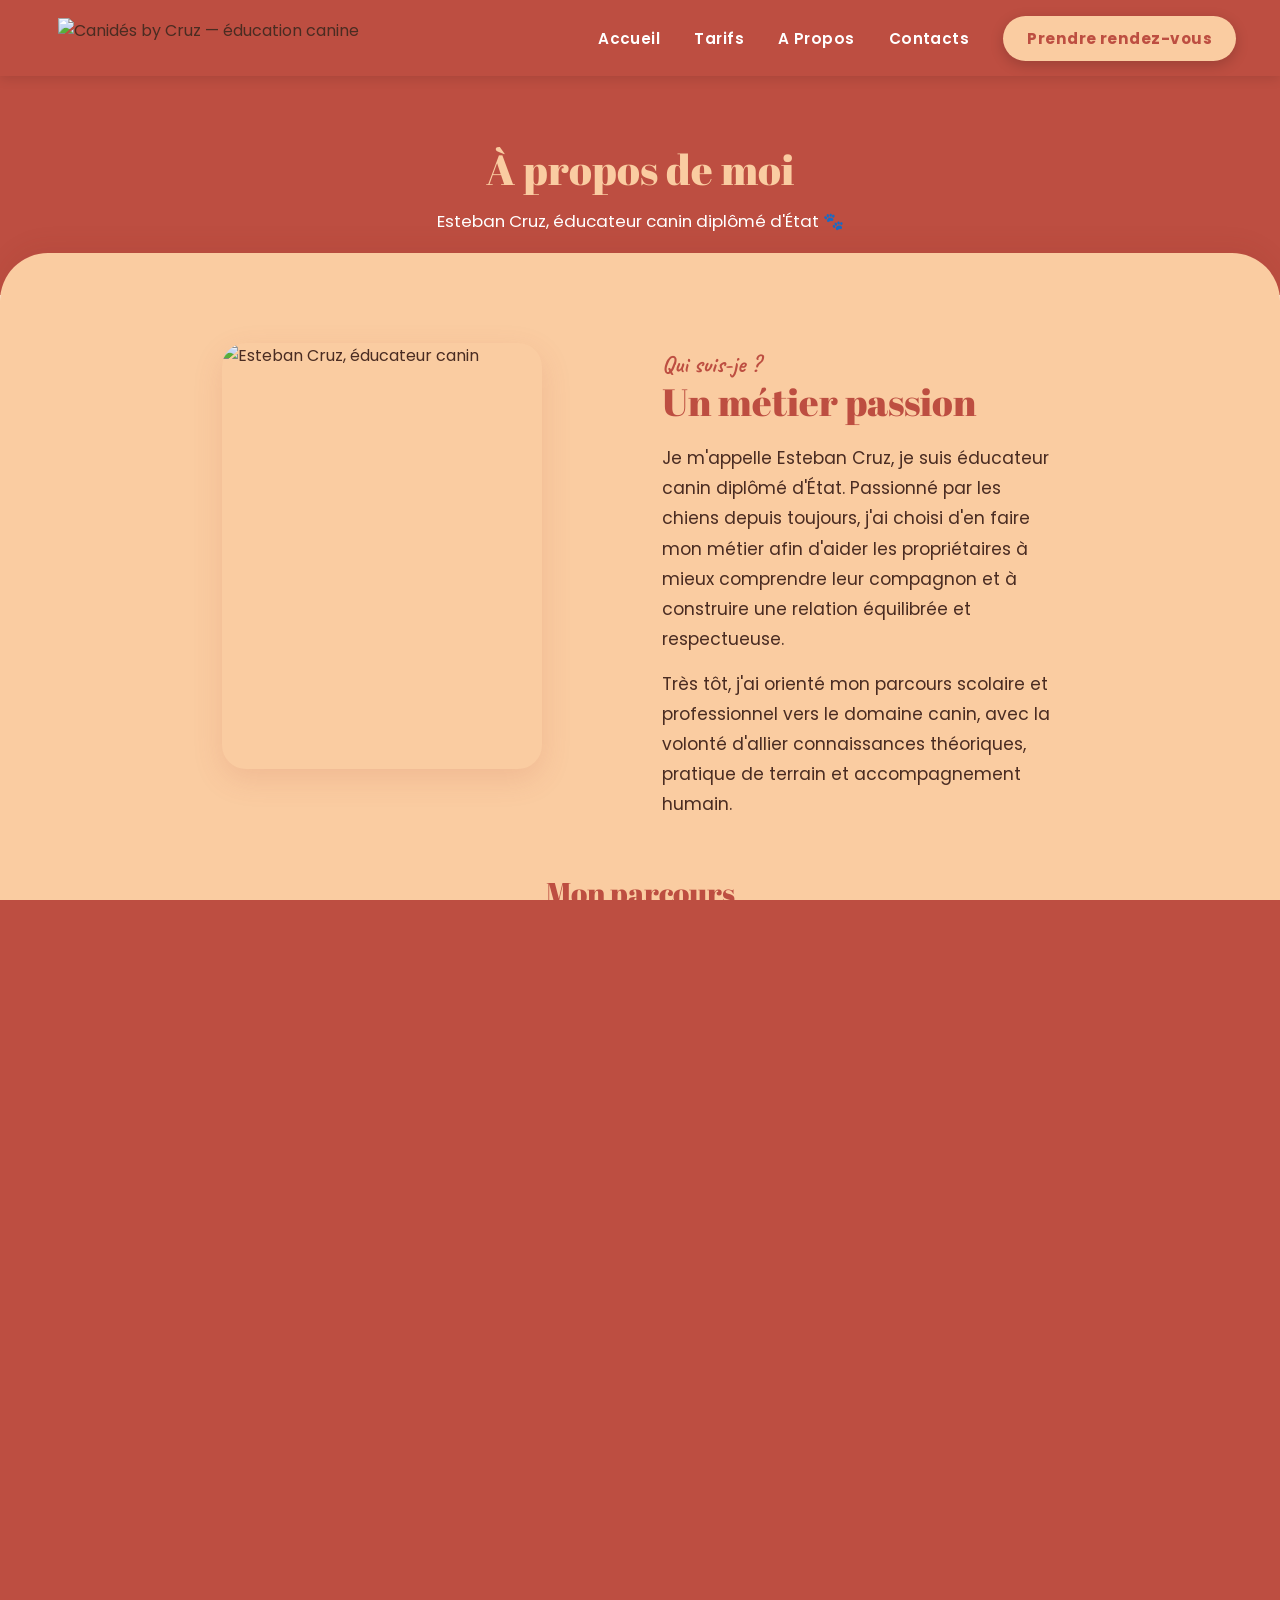
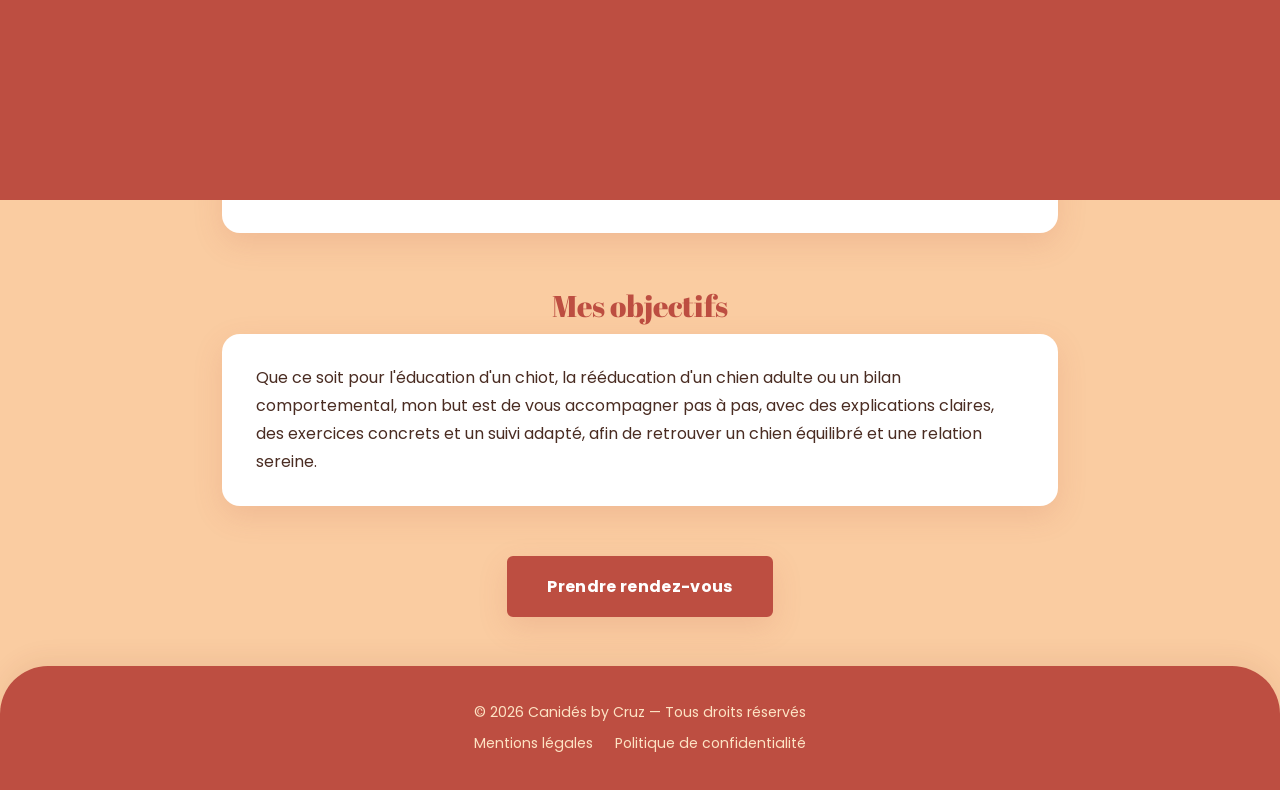
==== a-propos.html @ 32726998 "Add files via upload" ====
<!DOCTYPE html>
<html lang="fr">
<head>
<meta charset="UTF-8">
<meta name="viewport" content="width=device-width, initial-scale=1.0">
<title>À propos de moi — Esteban Cruz | Canidés by Cruz</title>
<meta name="description" content="Le parcours d'Esteban Cruz, éducateur canin diplômé d'État : formation, approche et objectifs.">
<link rel="icon" href="assets/images/logo-icon.png">
<link rel="preconnect" href="https://fonts.googleapis.com">
<link href="https://fonts.googleapis.com/css2?family=Abril+Fatface&family=Caveat:wght@700&family=Poppins:wght@400;500;600;700&display=swap" rel="stylesheet">
<link rel="stylesheet" href="assets/css/style.css">
</head>
<body>
<script>document.documentElement.classList.add('js-loading');</script>
<div class="page-transition" id="pageTransition" aria-hidden="true"><img class="pt-logo" src="assets/images/logo-dog.png" alt=""></div>

<header class="site-header">
  <div class="container">
    <a href="index.html" class="logo">
      <img class="logo-dog" src="assets/images/logo-dog.png" alt="">
      <img class="logo-word" src="assets/images/logo-word.png" alt="Canidés by Cruz — éducation canine">
    </a>
    <button class="nav-toggle" id="navToggle" aria-label="Menu">
      <span></span><span></span><span></span>
    </button>
    <ul class="nav-links" id="navLinks">
      <li><a href="index.html#accueil">Accueil</a></li>
      <li><a href="index.html#tarifs">Tarifs</a></li>
      <li><a href="index.html#a-propos">A Propos</a></li>
      <li><a href="index.html#contact">Contacts</a></li>
      <li><a href="pre-bilan.html" class="nav-cta">Prendre rendez-vous</a></li>
    </ul>
  </div>
</header>

<section class="form-page-hero">
  <div class="container">
    <h1>À propos de moi</h1>
    <p>Esteban Cruz, éducateur canin diplômé d'État 🐾</p>
  </div>
</section>

<section class="about-page">
  <div class="container">

    <div class="apropos-intro about-grid">
      <div class="about-photo">
        <img src="assets/images/about-photo.jpg" alt="Esteban Cruz, éducateur canin">
      </div>
      <div class="about-text">
        <span class="section-kicker">Qui suis-je ?</span>
        <h2 class="section-title">Un métier passion</h2>
        <p>Je m'appelle Esteban Cruz, je suis éducateur canin diplômé d'État. Passionné par les chiens depuis toujours, j'ai choisi d'en faire mon métier afin d'aider les propriétaires à mieux comprendre leur compagnon et à construire une relation équilibrée et respectueuse.</p>
        <p>Très tôt, j'ai orienté mon parcours scolaire et professionnel vers le domaine canin, avec la volonté d'allier connaissances théoriques, pratique de terrain et accompagnement humain.</p>
      </div>
    </div>

    <h2 class="about-block-title">Mon parcours</h2>
    <div class="timeline">
      <div class="timeline-item">
        <span class="timeline-num">1</span>
        <div class="tl-body">
          <h3>Bac Professionnel CGESCF</h3>
          <p>J'ai débuté par un Bac Professionnel CGESCF (Conduite et Gestion d'une Entreprise du Secteur Canin et Félin). Cette formation m'a permis d'acquérir des bases solides en éducation canine, comportement, gestion d'entreprise et relation client.</p>
        </div>
      </div>
      <div class="timeline-item">
        <span class="timeline-num">2</span>
        <div class="tl-body">
          <h3>ACACED</h3>
          <p>Grâce à ce diplôme, j'ai obtenu directement l'ACACED, attestant de mes compétences réglementaires et professionnelles dans le domaine des animaux de compagnie.</p>
        </div>
      </div>
      <div class="timeline-item">
        <span class="timeline-num">3</span>
        <div class="tl-body">
          <h3>BP Éducateur Canin – Diplôme d'État</h3>
          <p>Souhaitant approfondir mes compétences et professionnaliser davantage ma pratique, j'ai ensuite suivi et obtenu le BP Éducateur Canin – Diplôme d'État. Cette formation m'a permis de perfectionner mes méthodes de travail, d'intervenir sur des situations variées (chiots, chiens adultes, rééducation comportementale) et de proposer des accompagnements structurés et personnalisés.</p>
        </div>
      </div>
    </div>

    <h2 class="about-block-title">Mon approche</h2>
    <div class="info-card">
      <p>Mon travail repose sur une approche bienveillante, cohérente et individualisée. Chaque chien est unique, tout comme son environnement et sa relation avec son propriétaire. Avant d'agir, je cherche toujours à comprendre l'origine d'un comportement, afin de proposer des solutions durables et adaptées.</p>
      <p>Je privilégie des méthodes respectueuses du chien, basées sur la compréhension, la communication et la progression, avec un objectif clair : <span class="highlight">améliorer le quotidien du binôme humain–chien.</span></p>
    </div>

    <h2 class="about-block-title">Mes objectifs</h2>
    <div class="info-card">
      <p>Que ce soit pour l'éducation d'un chiot, la rééducation d'un chien adulte ou un bilan comportemental, mon but est de vous accompagner pas à pas, avec des explications claires, des exercices concrets et un suivi adapté, afin de retrouver un chien équilibré et une relation sereine.</p>
    </div>

    <div class="contact-cta">
      <a href="pre-bilan.html" class="btn">Prendre rendez-vous</a>
    </div>

  </div>
</section>

<footer>
  <div class="container">
    <p>&copy; <span id="year"></span> Canidés by Cruz — Tous droits réservés</p>
    <div class="footer-links">
      <a href="mentions-legales.html">Mentions légales</a>
      <a href="confidentialite.html">Politique de confidentialité</a>
    </div>
  </div>
</footer>

<script src="assets/js/script.js"></script>
</body>
</html>
---- assets/css/style.css ----
/* Canidés by Cruz — couleurs officielles, ne pas modifier */
:root {
  --red: #bd4e41;
  --red-dark: #a33f34;
  --peach: #facca1;
  --peach-light: #fde3c4;
  --white: #ffffff;
  --text: #4a2c22;
  --shadow: 0 10px 30px rgba(189, 78, 65, 0.15);
}

* { box-sizing: border-box; margin: 0; padding: 0; }

html { scroll-behavior: smooth; }

body {
  font-family: 'Poppins', sans-serif;
  color: var(--text);
  background: var(--white);
  overflow-x: hidden;
}

h1, h2, h3 { font-family: 'Abril Fatface', serif; font-weight: 400; line-height: 1.15; }

.script {
  font-family: 'Caveat', cursive;
  font-weight: 700;
}

img { max-width: 100%; display: block; }

a { text-decoration: none; color: inherit; }

.container {
  max-width: 1180px;
  margin: 0 auto;
  padding: 0 32px;
}

/* Header */
.site-header {
  position: sticky;
  top: 0;
  z-index: 100;
  background: var(--red);
  box-shadow: 0 2px 12px rgba(0,0,0,0.12);
}

.site-header .container {
  display: flex;
  align-items: center;
  justify-content: space-between;
  max-width: 100%;
  padding-top: 10px;
  padding-bottom: 10px;
  padding-left: 44px;
  padding-right: 44px;
}

.logo {
  display: flex;
  align-items: center;
  gap: 14px;
  flex-shrink: 0;
  transition: transform 0.3s ease;
}
.logo:hover { transform: scale(1.04); }

.logo img { width: auto; display: block; }
.logo-dog { height: 56px; }
.logo-word { height: 40px; }

.nav-links {
  display: flex;
  align-items: center;
  gap: 34px;
  list-style: none;
  margin-left: auto;
}

.nav-links > li { display: flex; align-items: center; }

.nav-links a {
  color: var(--white);
  font-weight: 600;
  font-size: 0.95rem;
  letter-spacing: 0.03em;
  position: relative;
  transition: color 0.2s;
}

/* soulignement animé au survol des liens simples */
.nav-links a:not(.nav-cta)::after {
  content: "";
  position: absolute;
  left: 0;
  bottom: -6px;
  width: 100%;
  height: 2px;
  background: var(--peach);
  transform: scaleX(0);
  transform-origin: left;
  transition: transform 0.28s ease;
}
.nav-links a:not(.nav-cta):hover { color: var(--peach); }
.nav-links a:not(.nav-cta):hover::after { transform: scaleX(1); }

/* bouton "Prendre rendez-vous" tout à droite */
.nav-cta {
  background: var(--peach);
  color: var(--red) !important;
  padding: 11px 24px;
  border-radius: 40px;
  font-weight: 700 !important;
  letter-spacing: 0.02em;
  box-shadow: 0 4px 14px rgba(0,0,0,0.18);
  transition: transform 0.2s ease, box-shadow 0.2s ease, background 0.2s ease;
  animation: ctaGlow 2.8s ease-in-out infinite;
}
@keyframes ctaGlow {
  0%, 100% { box-shadow: 0 4px 14px rgba(0,0,0,0.18); }
  50% { box-shadow: 0 4px 20px rgba(250,204,161,0.85); }
}
.nav-cta:hover {
  color: var(--red) !important;
  background: #ffffff;
  transform: translateY(-2px);
  box-shadow: 0 8px 20px rgba(0,0,0,0.28);
}

.nav-toggle {
  display: none;
  flex-direction: column;
  gap: 5px;
  background: none;
  border: none;
  cursor: pointer;
  padding: 6px;
}
.nav-toggle span { width: 26px; height: 3px; background: var(--white); border-radius: 2px; }

/* Hero */
.hero {
  position: relative;
  min-height: 640px;
  display: flex;
  align-items: center;
  justify-content: center;
  text-align: center;
  overflow: hidden;
}
.hero::before {
  content: "";
  position: absolute;
  inset: 0;
  background: url('../images/hero.png') center/cover no-repeat;
  animation: kenburns 20s ease-out both;
  z-index: 0;
}
.hero::after {
  content: "";
  position: absolute;
  inset: 0;
  background: linear-gradient(rgba(60,20,10,0.32), rgba(60,20,10,0.32));
  z-index: 1;
}
.hero-content { position: relative; z-index: 2; }

.hero-content h1 {
  color: var(--white);
  font-size: 3rem;
  text-shadow: 0 3px 12px rgba(0,0,0,0.35);
  max-width: 780px;
  margin: 0 auto 32px;
  animation: fadeInUp 0.9s ease 0.3s both;
}
.hero-content .btn { animation: fadeInUp 0.9s ease 0.6s both; }

.btn {
  position: relative;
  overflow: hidden;
  display: inline-block;
  background: var(--red);
  color: var(--white);
  padding: 16px 38px;
  border-radius: 6px;
  font-weight: 700;
  letter-spacing: 0.02em;
  box-shadow: var(--shadow);
  border: 2px solid var(--red);
  transition: transform 0.2s, background 0.2s, box-shadow 0.2s;
  cursor: pointer;
  font-size: 1rem;
}
/* reflet lumineux qui balaie le bouton au survol */
.btn::after {
  content: "";
  position: absolute;
  top: 0;
  left: -130%;
  width: 60%;
  height: 100%;
  background: linear-gradient(120deg, transparent, rgba(255,255,255,0.4), transparent);
  transform: skewX(-20deg);
  transition: left 0.6s ease;
}
.btn:hover::after { left: 150%; }
.btn:hover {
  transform: translateY(-3px);
  background: var(--red-dark);
  box-shadow: 0 12px 26px rgba(189,78,65,0.35);
}

.btn-outline {
  background: transparent;
  color: var(--red);
  border: 2px solid var(--red);
}
.btn-outline:hover { background: var(--red); color: var(--white); }

/* Sections */
section { padding: 90px 0; }
.bg-peach { background: var(--peach); }

/* Transitions douces : panneaux arrondis qui se chevauchent.
   Chaque section remonte légèrement sur la précédente et ses coins
   supérieurs arrondis laissent apparaître la couleur du dessous. */
#a-propos, #tarifs, #contact, footer {
  position: relative;
  border-top-left-radius: 48px;
  border-top-right-radius: 48px;
  margin-top: -48px;
  box-shadow: 0 -8px 24px rgba(120,45,35,0.07);
}
#a-propos { z-index: 1; }
#tarifs   { z-index: 2; background: var(--peach-light); }
#contact  { z-index: 3; }
footer    { z-index: 4; }

/* boutons d'action dans la section À propos */
.about-actions {
  display: flex;
  align-items: center;
  gap: 24px;
  flex-wrap: wrap;
  margin-top: 24px;
}
.about-actions .about-link { margin-top: 0; }

/* ===== Page "À propos / parcours" ===== */
.about-page {
  background: var(--peach);
  position: relative;
  z-index: 1;
  border-top-left-radius: 48px;
  border-top-right-radius: 48px;
  margin-top: -42px;
  box-shadow: 0 -8px 24px rgba(120,45,35,0.07);
}
.about-page .container { max-width: 900px; }

.apropos-intro { margin-bottom: 20px; }
.apropos-intro .about-photo { max-width: 320px; }
.apropos-intro p { margin-top: 18px; font-size: 1.06rem; line-height: 1.75; }
.apropos-intro p + p { margin-top: 14px; }

.about-block-title {
  color: var(--red);
  font-size: 1.9rem;
  text-align: center;
  margin: 56px 0 10px;
}
.about-block-sub {
  display: block;
  text-align: center;
  font-family: 'Caveat', cursive;
  font-size: 1.4rem;
  color: var(--red);
}

/* carte de texte (approche, objectifs) */
.info-card {
  background: #ffffff;
  border-radius: 18px;
  box-shadow: var(--shadow);
  padding: 30px 34px;
  line-height: 1.75;
  transition: transform 0.3s cubic-bezier(.2,.7,.2,1), box-shadow 0.3s ease;
}
.info-card:hover {
  transform: translateY(-6px);
  box-shadow: 0 18px 36px rgba(189,78,65,0.20);
}
.info-card p + p { margin-top: 14px; }
.info-card .highlight { color: var(--red); font-weight: 700; }
.info-card h3 {
  color: var(--red);
  font-family: 'Poppins', sans-serif;
  font-weight: 700;
  font-size: 1.12rem;
  margin: 24px 0 8px;
}
.info-card h3:first-child { margin-top: 0; }
.info-card ul { margin: 8px 0 8px 20px; }
.info-card li { margin-top: 4px; }
.info-card a { color: var(--red); text-decoration: underline; font-weight: 600; }
/* page légale : carte de texte statique (pas d'effet de survol) */
.info-card.legal:hover { transform: none; box-shadow: var(--shadow); }
.legal-note {
  font-size: 0.9rem;
  color: #8a6a5c;
  font-style: italic;
  margin-top: 20px;
}

/* frise du parcours (timeline) */
.timeline { position: relative; margin: 30px 0 0; }
.timeline::before {
  content: "";
  position: absolute;
  left: 20px;
  top: 8px;
  bottom: 8px;
  width: 3px;
  background: var(--red);
  opacity: 0.35;
}
.timeline-item {
  position: relative;
  padding: 0 0 26px 64px;
}
.timeline-item:last-child { padding-bottom: 0; }
.timeline-num {
  position: absolute;
  left: 7px;
  top: 0;
  width: 30px;
  height: 30px;
  border-radius: 50%;
  background: var(--red);
  color: #fff;
  font-weight: 700;
  font-size: 0.9rem;
  display: flex;
  align-items: center;
  justify-content: center;
  box-shadow: 0 0 0 5px var(--peach);
}
.timeline-item .tl-body {
  background: #ffffff;
  border-radius: 16px;
  box-shadow: var(--shadow);
  padding: 20px 24px;
  transition: transform 0.3s cubic-bezier(.2,.7,.2,1), box-shadow 0.3s ease;
}
.timeline-item .tl-body:hover {
  transform: translateX(6px);
  box-shadow: 0 16px 30px rgba(189,78,65,0.18);
}
.timeline-item h3 {
  color: var(--red);
  font-family: 'Poppins', sans-serif;
  font-weight: 700;
  font-size: 1.12rem;
  margin-bottom: 8px;
}
.timeline-item p { line-height: 1.65; }

@media (max-width: 900px) {
  .apropos-intro .about-photo { margin: 0 auto; }
  .timeline-item { padding-left: 56px; }
}

.section-title {
  color: var(--red);
  font-size: 2.4rem;
  margin-bottom: 8px;
}
.section-kicker {
  font-family: 'Caveat', cursive;
  font-size: 1.5rem;
  color: var(--red);
  font-weight: 700;
}

/* About */
.about-grid {
  display: grid;
  grid-template-columns: 380px 1fr;
  gap: 60px;
  align-items: start;
}
/* le texte démarre au niveau du haut de la photo, avec un léger décalage optique */
.about-text { padding-top: 6px; }
.about-photo {
  border-radius: 24px;
  overflow: hidden;
  box-shadow: var(--shadow);
  aspect-ratio: 3/4;
  transition: transform 0.4s ease, box-shadow 0.4s ease;
}
.about-photo:hover {
  transform: translateY(-6px);
  box-shadow: 0 22px 44px rgba(189,78,65,0.28);
}
.about-photo img { width: 100%; height: 100%; object-fit: cover; transition: transform 0.6s cubic-bezier(.2,.7,.2,1); }
.about-photo:hover img { transform: scale(1.06); }
.about-text p { margin-top: 20px; font-size: 1.08rem; line-height: 1.75; }

/* Services / Tarifs */
.services-grid {
  display: grid;
  grid-template-columns: repeat(3, 1fr);
  gap: 32px;
  margin-top: 50px;
}
.service-card {
  position: relative;
  background: var(--white);
  border-radius: 20px;
  overflow: hidden;
  box-shadow: var(--shadow);
  transition: transform 0.4s cubic-bezier(.2,.7,.2,1), box-shadow 0.4s ease;
}
/* barre d'accent qui se déploie en haut de la carte au survol */
.service-card::before {
  content: "";
  position: absolute;
  top: 0; left: 0; right: 0;
  height: 5px;
  background: var(--red);
  transform: scaleX(0);
  transform-origin: left;
  transition: transform 0.4s ease;
  z-index: 3;
}
.service-card:hover::before { transform: scaleX(1); }
.service-card:hover {
  transform: translateY(-14px);
  box-shadow: 0 24px 46px rgba(189,78,65,0.30);
}
.service-photo { height: 260px; overflow: hidden; }
.service-photo img {
  width: 100%; height: 100%;
  object-fit: cover; object-position: 50% 12%;
  transition: transform 0.6s cubic-bezier(.2,.7,.2,1);
}
.service-card:hover .service-photo img { transform: scale(1.09); }
.service-body { padding: 26px 26px 30px; }
.service-body h3 { color: var(--red); font-size: 1.4rem; margin-bottom: 10px; transition: color 0.3s ease; }
.service-body p { font-size: 0.98rem; line-height: 1.6; margin-bottom: 18px; }
.service-price {
  font-family: 'Abril Fatface', serif;
  font-size: 1.8rem;
  color: var(--red);
  display: inline-block;
  transition: transform 0.35s cubic-bezier(.2,.7,.2,1);
}
.service-card:hover .service-price { transform: scale(1.14); }

/* Contact */
.contact-grid {
  display: grid;
  grid-template-columns: repeat(3, 1fr);
  gap: 30px;
  margin-top: 50px;
  text-align: center;
}
.contact-card {
  background: var(--white);
  border-radius: 18px;
  padding: 36px 24px;
  box-shadow: var(--shadow);
  transition: transform 0.3s cubic-bezier(.2,.7,.2,1), box-shadow 0.3s ease;
}
.contact-card:hover {
  transform: translateY(-8px);
  box-shadow: 0 18px 36px rgba(189,78,65,0.22);
}
.contact-card .icon {
  font-size: 2.2rem;
  margin-bottom: 14px;
  display: inline-block;
  transition: transform 0.35s cubic-bezier(.34,1.56,.64,1);
}
.contact-card:hover .icon { transform: scale(1.25) translateY(-3px); }
.contact-card h3 { font-family: 'Poppins', sans-serif; font-weight: 700; font-size: 1rem; color: var(--red); margin-bottom: 8px; text-transform: uppercase; letter-spacing: 0.04em; }
.contact-cta { text-align: center; margin-top: 50px; }

/* Footer */
footer {
  background: var(--red);
  color: var(--peach-light);
  padding: 36px 0;
  text-align: center;
  font-size: 0.88rem;
}
footer .footer-links { margin-top: 10px; display: flex; gap: 22px; justify-content: center; flex-wrap: wrap; }
footer a:hover { color: var(--white); }

/* Pré-bilan form page */
.form-page-hero {
  background: var(--red);
  padding: 70px 0 60px;
  text-align: center;
  color: var(--white);
}
.form-page-hero h1 { color: var(--peach); font-size: 2.6rem; margin-bottom: 14px; }
.form-page-hero p { max-width: 620px; margin: 0 auto; font-size: 1.05rem; line-height: 1.6; }

.form-wrap {
  max-width: 720px;
  margin: -40px auto 0;
  background: var(--white);
  border-radius: 22px;
  box-shadow: var(--shadow);
  padding: 46px;
  position: relative;
  z-index: 2;
}

.form-row { display: grid; grid-template-columns: 1fr 1fr; gap: 20px; }
.field { margin-bottom: 20px; }
.field label { display: block; font-weight: 600; margin-bottom: 7px; font-size: 0.92rem; color: var(--red-dark); }
.field input, .field select, .field textarea {
  width: 100%;
  padding: 13px 16px;
  border: 2px solid var(--peach);
  border-radius: 10px;
  font-family: 'Poppins', sans-serif;
  font-size: 0.96rem;
  color: var(--text);
  background: #fffaf4;
  transition: border-color 0.2s;
}
.field input:focus, .field select:focus, .field textarea:focus {
  outline: none;
  border-color: var(--red);
}
.field textarea { resize: vertical; min-height: 120px; }

.form-note { font-size: 0.85rem; color: #8a6a5c; margin-top: -6px; margin-bottom: 24px; }

.first-rdv-note {
  background: var(--peach-light);
  border: 2px solid var(--peach);
  border-radius: 12px;
  padding: 16px 20px;
  font-size: 0.94rem;
  line-height: 1.55;
  color: var(--red-dark);
  margin-bottom: 24px;
}
.first-rdv-note strong { color: var(--red); }

/* Charte */
.charte-intro {
  text-align: center;
  max-width: 720px;
  margin: 0 auto 50px;
  font-size: 1.08rem;
  line-height: 1.7;
}
.charte-list {
  max-width: 820px;
  margin: 0 auto;
  display: flex;
  flex-direction: column;
  gap: 26px;
}
.charte-item {
  background: var(--white);
  border-radius: 18px;
  box-shadow: var(--shadow);
  padding: 30px 34px;
  display: flex;
  gap: 22px;
  align-items: flex-start;
  transition: transform 0.3s cubic-bezier(.2,.7,.2,1), box-shadow 0.3s ease;
}
.charte-item:hover {
  transform: translateX(8px);
  box-shadow: 0 16px 32px rgba(189,78,65,0.20);
}
.charte-item .paw {
  font-size: 1.8rem;
  line-height: 1;
  flex-shrink: 0;
  transition: transform 0.35s cubic-bezier(.34,1.56,.64,1);
}
.charte-item:hover .paw { transform: rotate(-14deg) scale(1.18); }
.charte-item h3 { color: var(--red); font-size: 1.35rem; margin-bottom: 8px; }
.charte-item p { line-height: 1.65; font-size: 1rem; }

.about-link {
  display: inline-block;
  margin-top: 22px;
  font-weight: 700;
  color: var(--red);
  text-decoration: underline;
  transition: transform 0.2s ease;
}
.about-link:hover { transform: translateX(4px); }

/* ===== Animations ===== */
@keyframes slideDown {
  from { transform: translateY(-100%); opacity: 0; }
  to { transform: translateY(0); opacity: 1; }
}
@keyframes fadeInUp {
  from { opacity: 0; transform: translateY(30px); }
  to { opacity: 1; transform: translateY(0); }
}
@keyframes fadeIn {
  from { opacity: 0; }
  to { opacity: 1; }
}
@keyframes kenburns {
  from { transform: scale(1); }
  to { transform: scale(1.09); }
}

/* Entrée du site */
.site-header { animation: slideDown 0.6s ease both; }
.logo { animation: fadeIn 0.9s ease 0.2s both; }
.form-page-hero h1 { animation: fadeInUp 0.8s ease 0.15s both; }
.form-page-hero p { animation: fadeInUp 0.8s ease 0.35s both; }

/* Apparition en cascade des liens de la barre */
.nav-links > li { animation: fadeInUp 0.5s ease both; }
.nav-links > li:nth-child(1) { animation-delay: 0.25s; }
.nav-links > li:nth-child(2) { animation-delay: 0.33s; }
.nav-links > li:nth-child(3) { animation-delay: 0.41s; }
.nav-links > li:nth-child(4) { animation-delay: 0.49s; }
.nav-links > li:nth-child(5) { animation-delay: 0.57s; }

/* Révélation au défilement (activée par JS) */
.reveal {
  opacity: 0;
  transform: translateY(28px);
  transition: opacity 0.7s ease, transform 0.7s ease;
}
.reveal.visible {
  opacity: 1;
  transform: translateY(0);
}

/* ===== Transition entre les pages ===== */
.page-transition {
  position: fixed;
  inset: 0;
  z-index: 9999;
  background: var(--red);
  display: flex;
  align-items: center;
  justify-content: center;
  transform: translateY(100%);
  pointer-events: none;
}
/* couvre l'écran dès le chargement (classe posée par un script inline) */
.js-loading .page-transition { transform: translateY(0); }

.page-transition .pt-logo {
  width: 96px;
  height: auto;
  opacity: 0;
  transform: scale(0.5);
}

/* Arrivée sur la page : le panneau remonte et sort par le haut,
   avec un ralenti doux en fin de course (pas de disparition sèche). */
.page-transition.pt-reveal {
  animation: ptReveal 0.95s cubic-bezier(.33,0,.12,1) forwards;
}
@keyframes ptReveal {
  0%   { transform: translateY(0); }
  100% { transform: translateY(-100%); }
}

/* Départ vers une autre page : le panneau monte pour couvrir l'écran */
.page-transition.pt-cover {
  transform: translateY(0);
  transition: transform 0.55s cubic-bezier(.76,0,.24,1);
}
.page-transition.pt-cover .pt-logo {
  opacity: 1;
  transform: scale(1);
  transition: opacity 0.35s ease 0.15s, transform 0.5s cubic-bezier(.34,1.56,.64,1) 0.15s;
}

/* Respect de la préférence "moins d'animations" */
@media (prefers-reduced-motion: reduce) {
  *, *::before, *::after {
    animation-duration: 0.001ms !important;
    animation-iteration-count: 1 !important;
    transition-duration: 0.001ms !important;
  }
  .reveal { opacity: 1 !important; transform: none !important; }
  .page-transition { display: none; }
}

.form-alt {
  text-align: center;
  margin-top: 30px;
  padding-top: 24px;
  border-top: 1px solid var(--peach);
  font-size: 0.92rem;
}

/* Message de confirmation après envoi du formulaire */
.form-success { text-align: center; }
.form-success .fs-icon { font-size: 3rem; margin-bottom: 10px; }
.form-success h3 { color: var(--red); font-size: 1.5rem; margin-bottom: 12px; }
.form-success p { line-height: 1.65; font-size: 1.05rem; }

/* Mobile nav */
@media (max-width: 900px) {
  .nav-links {
    position: absolute;
    top: 100%; left: 0; right: 0;
    background: var(--red);
    flex-direction: column;
    padding: 20px 32px 28px;
    display: none;
    gap: 18px;
  }
  .nav-links.open { display: flex; }
  .nav-toggle { display: flex; }
  .site-header .container { padding-left: 20px; padding-right: 20px; }
  .logo-dog { height: 46px; }
  .logo-word { height: 33px; }
  .logo { gap: 10px; }
  .about-grid { grid-template-columns: 1fr; }
  .about-photo { max-width: 320px; margin: 0 auto; }
  .services-grid { grid-template-columns: 1fr; }
  .contact-grid { grid-template-columns: 1fr; }
  .hero-content h1 { font-size: 2.1rem; }
  .form-row { grid-template-columns: 1fr; }
  .form-wrap { padding: 30px 22px; margin-top: -25px; }
  section { padding: 60px 0; }
}
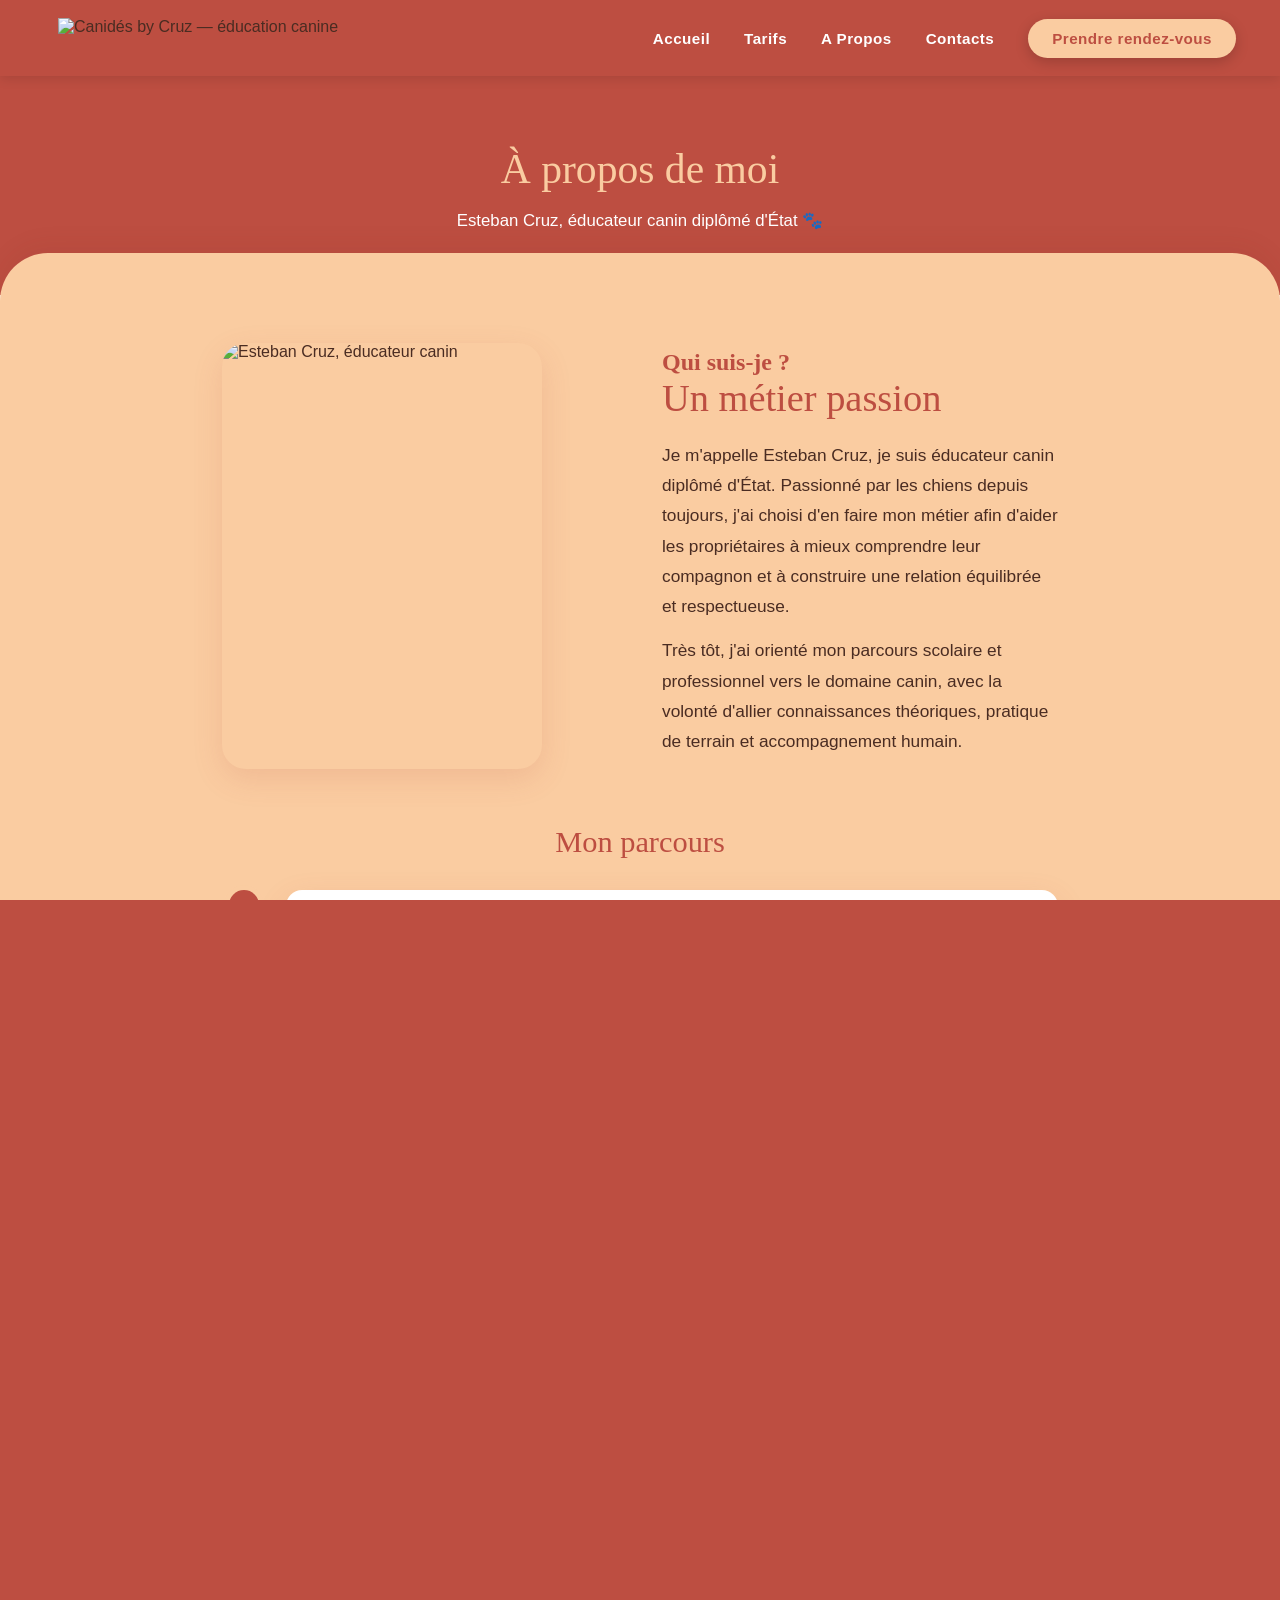
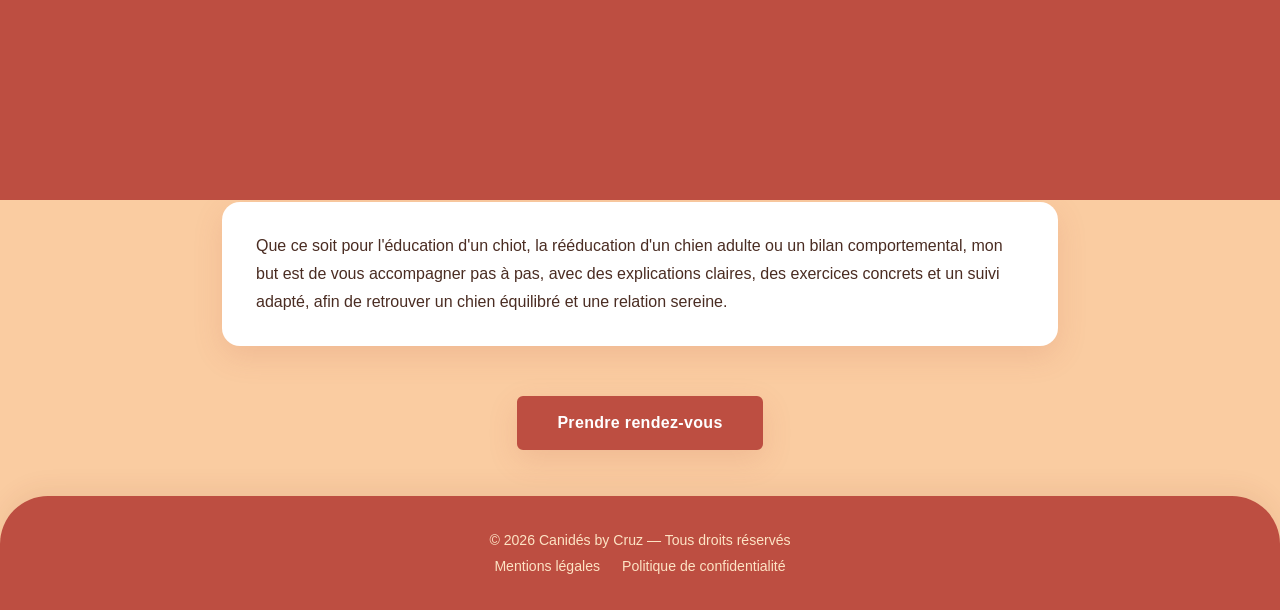
==== commit cfcebd70: "Add files via upload" ====
--- a/a-propos.html
+++ b/a-propos.html
@@ -3,6 +3,8 @@
 <head>
 <meta charset="UTF-8">
 <meta name="viewport" content="width=device-width, initial-scale=1.0">
+<meta http-equiv="Content-Security-Policy" content="default-src 'self'; base-uri 'self'; object-src 'none'; img-src 'self' data:; font-src https://fonts.gstatic.com; style-src 'self' 'unsafe-inline' https://fonts.googleapis.com; script-src 'self' 'unsafe-inline'; connect-src 'self' https://api.web3forms.com; form-action 'self' https://api.web3forms.com; upgrade-insecure-requests">
+<meta name="referrer" content="strict-origin-when-cross-origin">
 <title>À propos de moi — Esteban Cruz | Canidés by Cruz</title>
 <meta name="description" content="Le parcours d'Esteban Cruz, éducateur canin diplômé d'État : formation, approche et objectifs.">
 <link rel="icon" href="assets/images/logo-icon.png">
--- a/assets/css/style.css
+++ b/assets/css/style.css
@@ -410,12 +410,19 @@
 /* Services / Tarifs */
 .services-grid {
   display: grid;
-  grid-template-columns: repeat(3, 1fr);
-  gap: 32px;
-  margin-top: 50px;
+  grid-template-columns: repeat(2, 1fr);
+  gap: 36px;
+  max-width: 840px;
+  margin: 50px auto 0;
+}
+/* petits écrans : une seule colonne */
+@media (max-width: 600px) {
+  .services-grid { grid-template-columns: 1fr; max-width: 400px; }
 }
 .service-card {
   position: relative;
+  display: flex;
+  flex-direction: column;
   background: var(--white);
   border-radius: 20px;
   overflow: hidden;
@@ -446,17 +453,59 @@
   transition: transform 0.6s cubic-bezier(.2,.7,.2,1);
 }
 .service-card:hover .service-photo img { transform: scale(1.09); }
-.service-body { padding: 26px 26px 30px; }
+.service-body { padding: 26px 26px 30px; flex: 1; display: flex; flex-direction: column; }
 .service-body h3 { color: var(--red); font-size: 1.4rem; margin-bottom: 10px; transition: color 0.3s ease; }
 .service-body p { font-size: 0.98rem; line-height: 1.6; margin-bottom: 18px; }
 .service-price {
   font-family: 'Abril Fatface', serif;
   font-size: 1.8rem;
   color: var(--red);
-  display: inline-block;
+  align-self: flex-start;
+  margin-top: auto;
   transition: transform 0.35s cubic-bezier(.2,.7,.2,1);
 }
 .service-card:hover .service-price { transform: scale(1.14); }
+
+/* ===== Cartes horizontales (fenêtres allongées), empilées ===== */
+.services-list {
+  display: grid;
+  grid-template-columns: 1fr 1fr;
+  gap: 28px;
+  max-width: 1040px;
+  margin: 46px auto 0;
+}
+.service-card--h { flex-direction: row; min-height: 190px; }
+/* colonne de droite : image à droite (effet miroir) */
+.services-list .service-card--h:nth-child(even) { flex-direction: row-reverse; }
+.service-card--h .service-photo {
+  position: relative;
+  width: 40%;
+  height: auto;
+  align-self: stretch;
+  flex-shrink: 0;
+}
+.service-card--h .service-photo img {
+  position: absolute;
+  inset: 0;
+  width: 100%; height: 100%;
+  object-fit: cover;
+  object-position: 50% 28%; /* cadré sur le visage du chien (haut de l'image) */
+}
+.service-card--h .service-body {
+  padding: 26px 34px;
+  justify-content: center;
+}
+.service-card--h .service-body h3 { font-size: 1.35rem; }
+.service-card--h .service-body p { font-size: 0.97rem; margin-bottom: 14px; }
+.service-card--h .service-price { font-size: 1.6rem; margin-top: 0; }
+
+/* mobile : une colonne, image au-dessus, texte en dessous */
+@media (max-width: 640px) {
+  .services-list { grid-template-columns: 1fr; }
+  .service-card--h,
+  .services-list .service-card--h:nth-child(even) { flex-direction: column; min-height: 0; }
+  .service-card--h .service-photo { width: 100%; height: 200px; align-self: auto; }
+}
 
 /* Contact */
 .contact-grid {
@@ -486,6 +535,26 @@
 .contact-card:hover .icon { transform: scale(1.25) translateY(-3px); }
 .contact-card h3 { font-family: 'Poppins', sans-serif; font-weight: 700; font-size: 1rem; color: var(--red); margin-bottom: 8px; text-transform: uppercase; letter-spacing: 0.04em; }
 .contact-cta { text-align: center; margin-top: 50px; }
+
+/* réseaux sociaux */
+.socials { display: flex; align-items: center; justify-content: center; gap: 16px; margin-top: 44px; flex-wrap: wrap; }
+.socials-label { font-weight: 700; color: var(--red); font-size: 1.05rem; }
+.social-link {
+  display: inline-flex;
+  align-items: center;
+  justify-content: center;
+  width: 48px;
+  height: 48px;
+  border-radius: 50%;
+  background: var(--red);
+  color: #fff;
+  transition: transform 0.25s ease, background 0.25s ease, box-shadow 0.25s ease;
+}
+.social-link:hover {
+  transform: translateY(-4px) scale(1.06);
+  background: var(--red-dark);
+  box-shadow: 0 8px 18px rgba(189,78,65,0.32);
+}
 
 /* Footer */
 footer {
@@ -732,7 +801,6 @@
   .logo { gap: 10px; }
   .about-grid { grid-template-columns: 1fr; }
   .about-photo { max-width: 320px; margin: 0 auto; }
-  .services-grid { grid-template-columns: 1fr; }
   .contact-grid { grid-template-columns: 1fr; }
   .hero-content h1 { font-size: 2.1rem; }
   .form-row { grid-template-columns: 1fr; }
